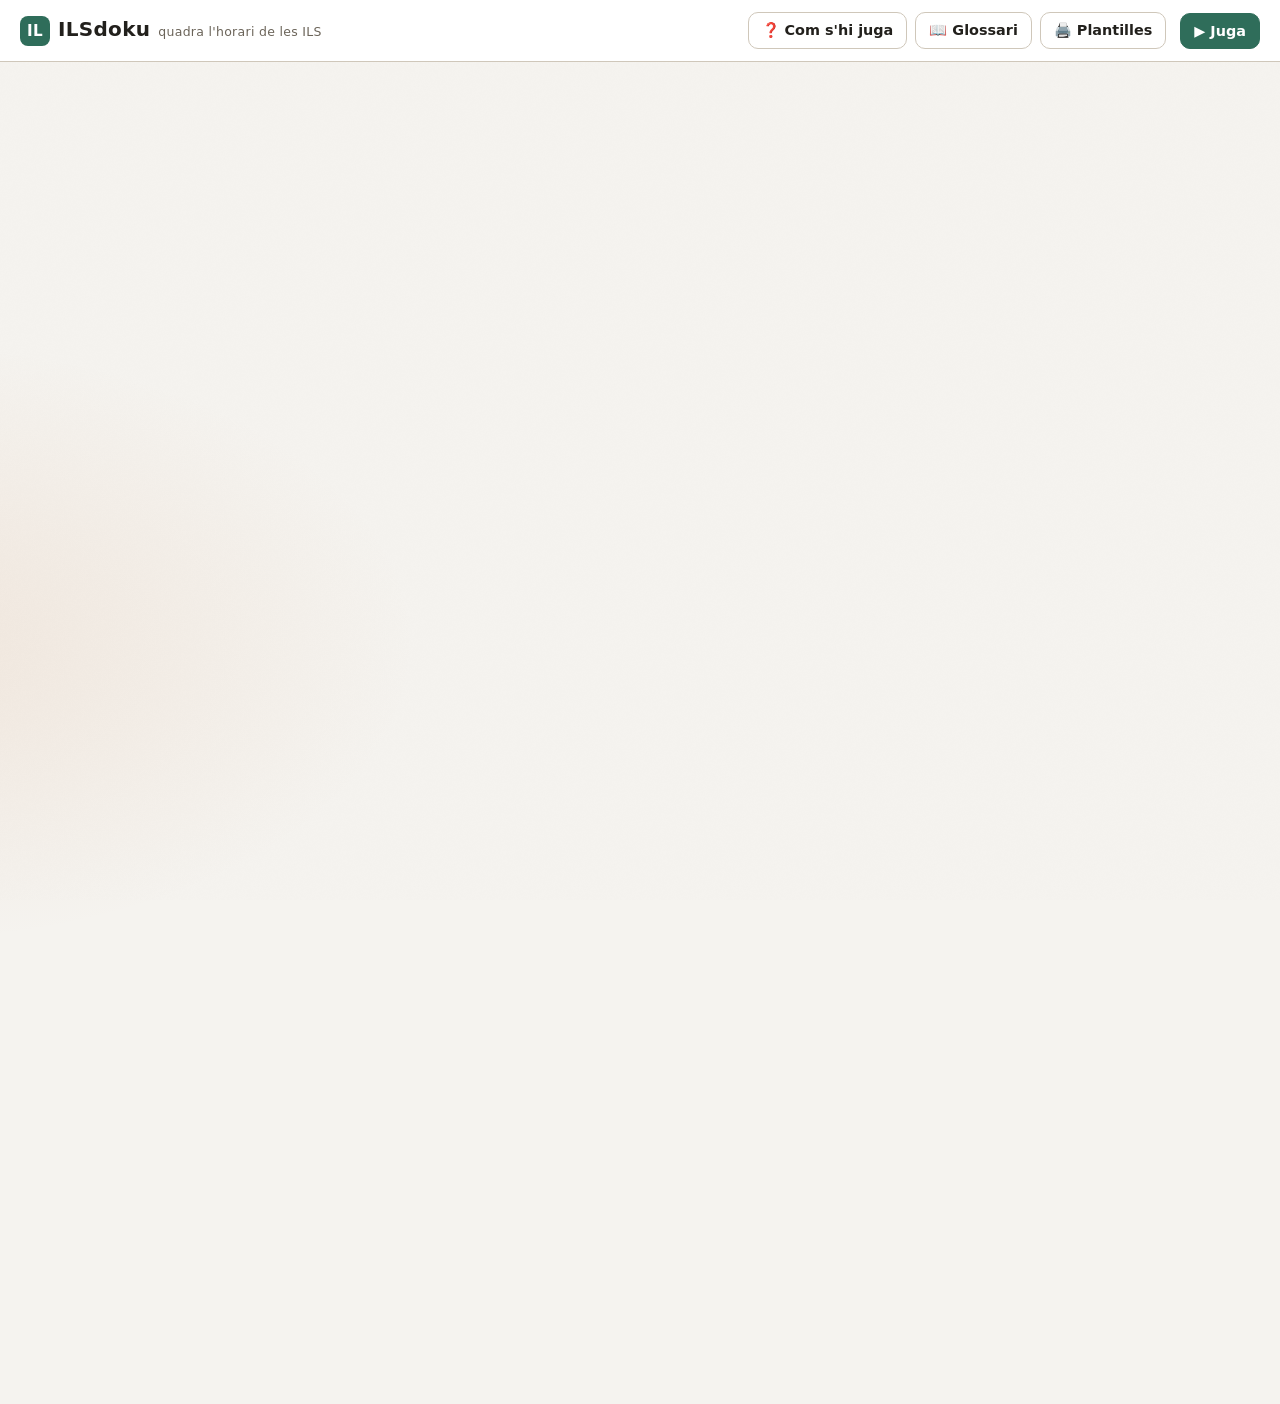
==== index.html @ eb985ebc "ILSdoku: joc de lògica de les ILS, amb 11 casos jugables - App web estàtica sense dependències: port" ====
<!DOCTYPE html>
<html lang="ca">
<head>
<meta charset="utf-8">
<meta http-equiv="refresh" content="0; url=./app/">
<title>ILSdoku</title>
<link rel="canonical" href="./app/">
</head>
<body>
<p><a href="./app/">Obre <b>ILSdoku</b> →</a></p>
</body>
</html>
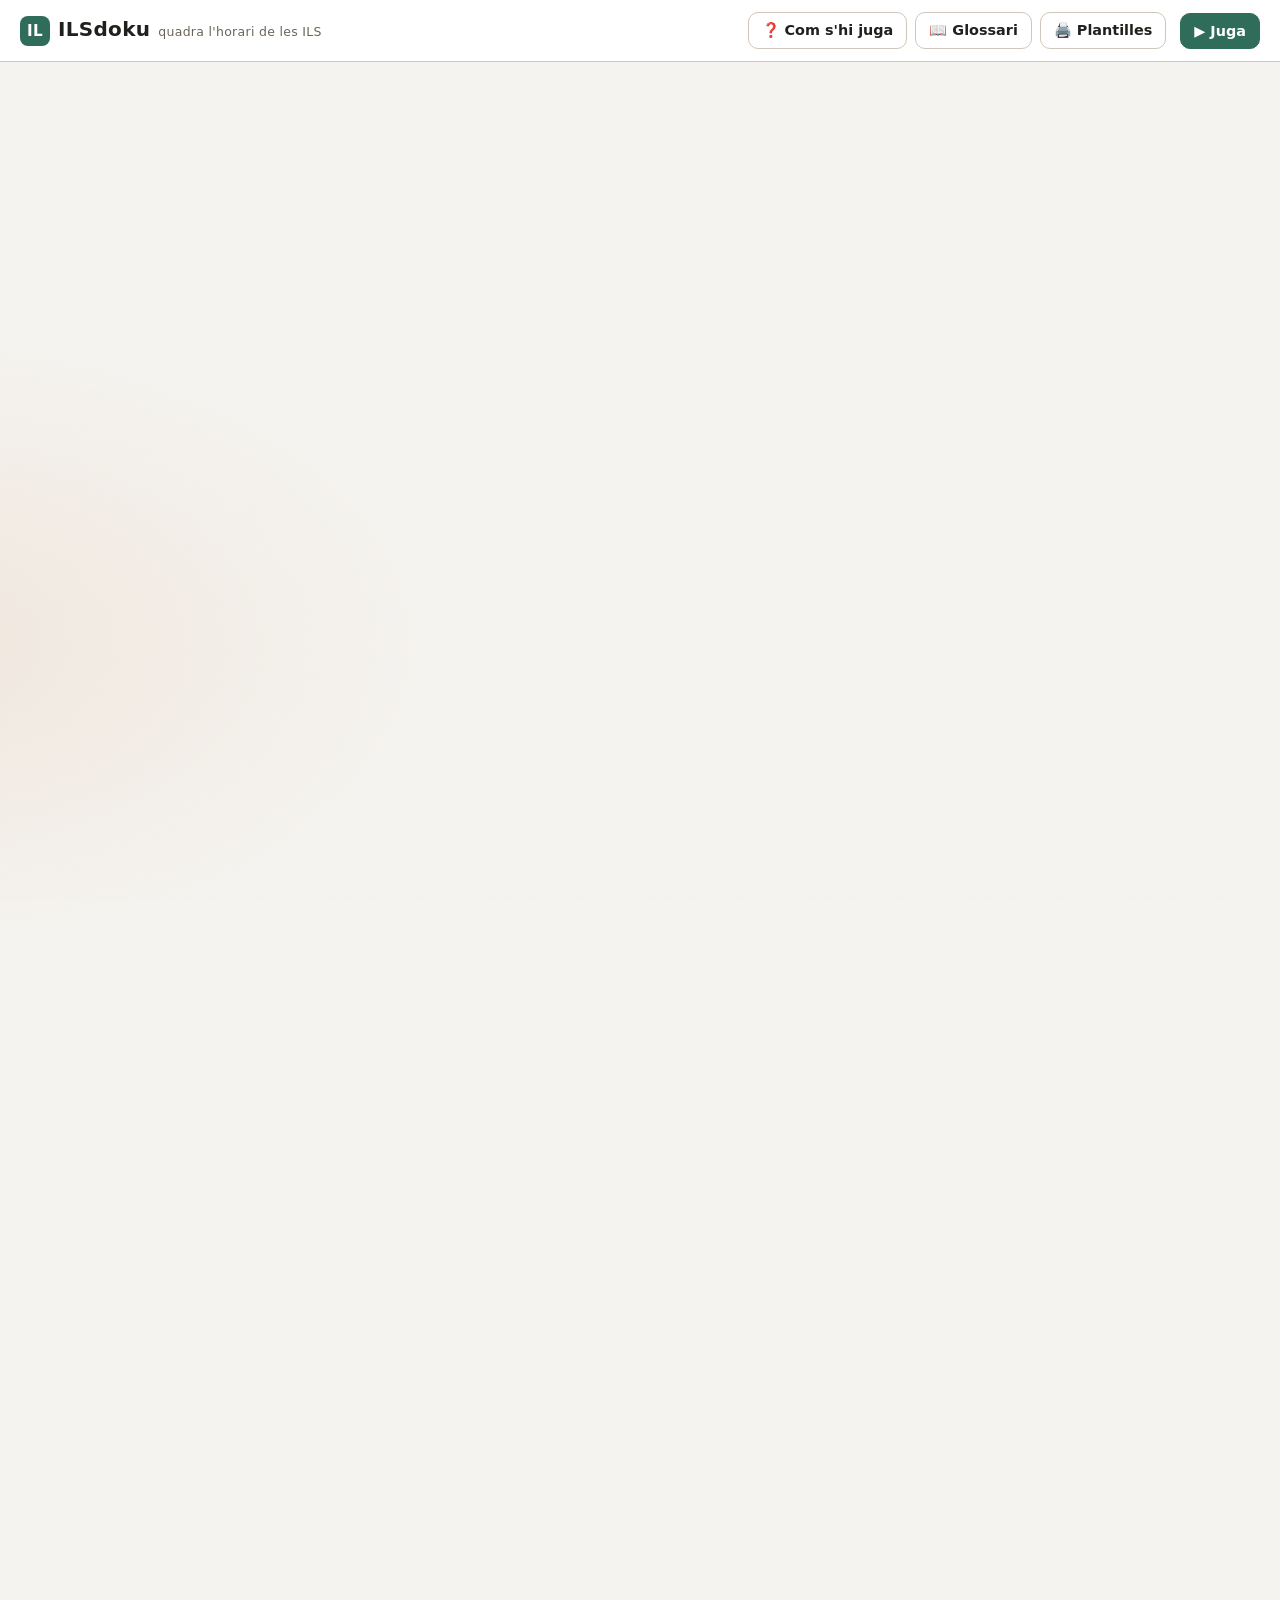
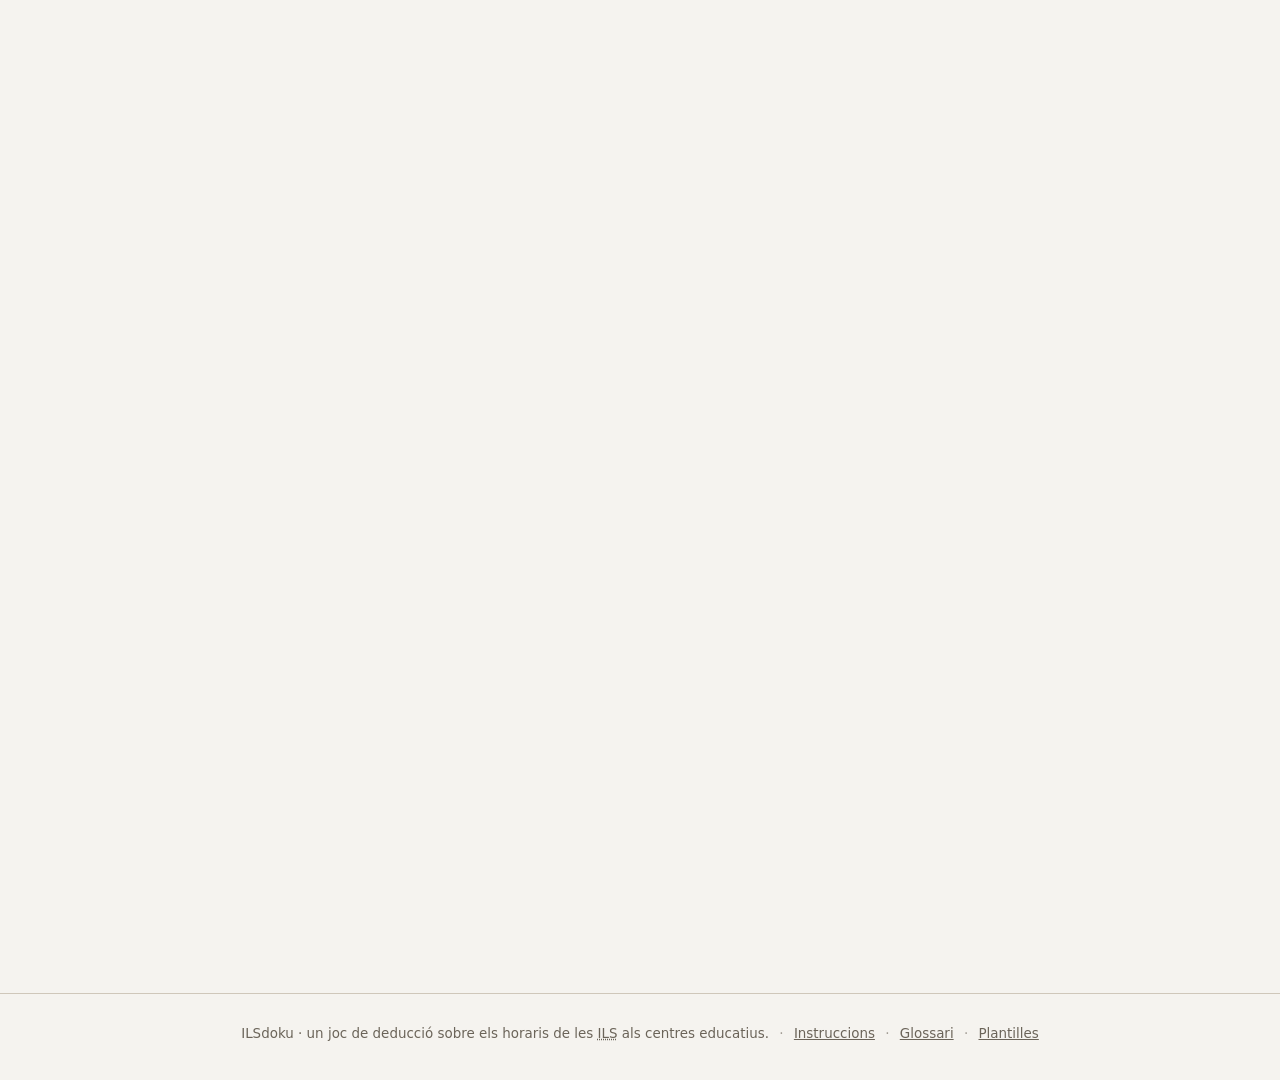
==== commit ba3803cc: "Arrel: favicon a la pàgina de redirecció (evita el 404 de /favicon.ico)" ====
--- a/index.html
+++ b/index.html
@@ -2,6 +2,7 @@
 <html lang="ca">
 <head>
 <meta charset="utf-8">
+<link rel="icon" href="data:image/svg+xml,<svg xmlns='http://www.w3.org/2000/svg' viewBox='0 0 100 100'><text y='.9em' font-size='90'>🧩</text></svg>">
 <meta http-equiv="refresh" content="0; url=./app/">
 <title>ILSdoku</title>
 <link rel="canonical" href="./app/">
